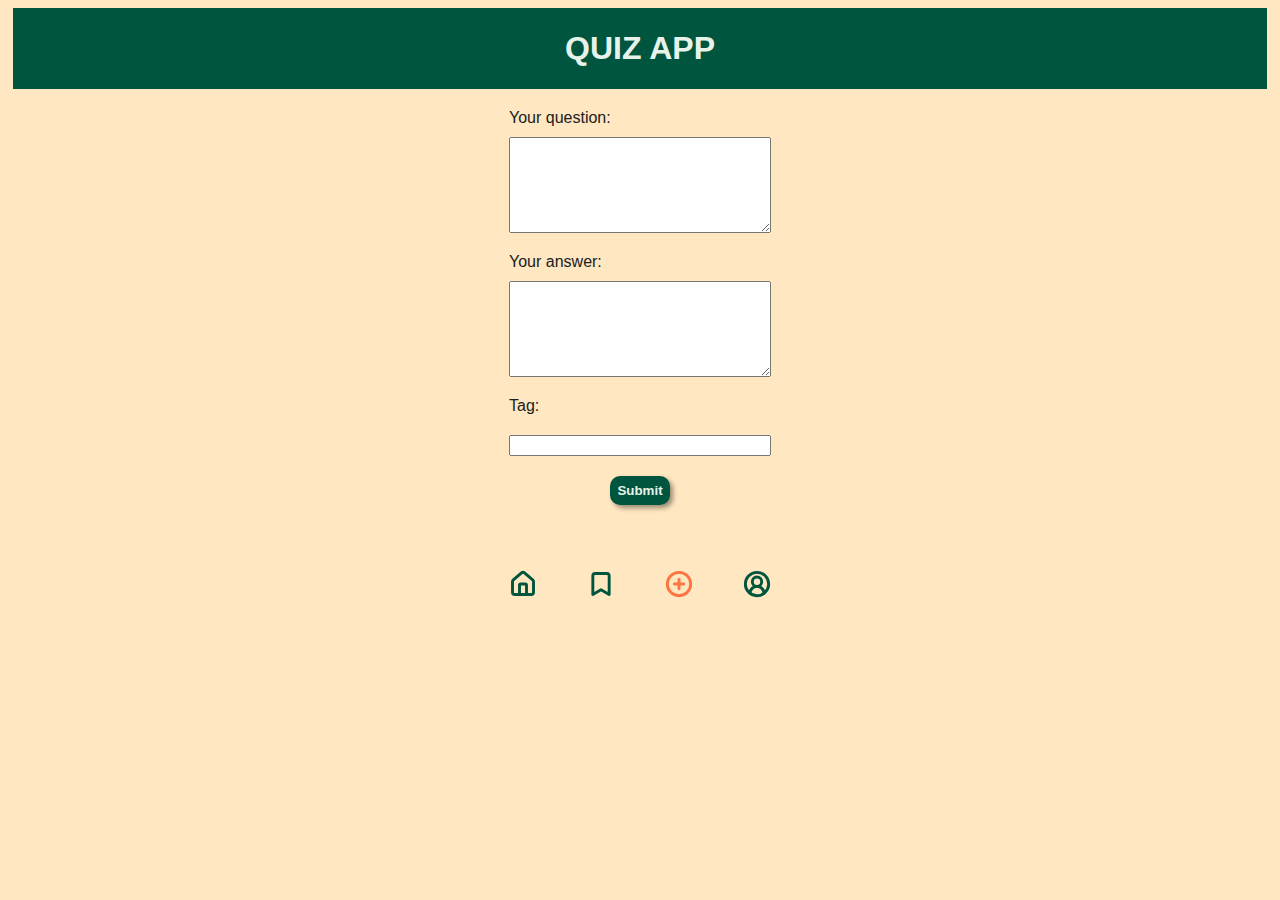
==== add-card.html @ ea4ae25c "add navbar and form" ====
<!DOCTYPE html>
<html lang="en">
  <head>
    <meta charset="UTF-8" />
    <meta name="viewport" content="width=device-width, initial-scale=1.0" />
    <title>Recap-Project-1</title>
    <link rel="stylesheet" href="styles.css" />
  </head>
  <body>
    <header>
      <h1>Quiz App</h1>
    </header>

    <main class="main-content">
      <form data-js="form">
        <label for="question">
          Your question: <textarea rows="6" cols="30"></textarea>
        </label>
        <label for="answer">
          Your answer: <textarea rows="6" cols="30"></textarea>
        </label>
        <label for="tag"> Tag: </label>
        <input type="text" name="tag" id="tag" />
        <button class="button button--submit" type="submit">Submit</button>
      </form>
    </main>

    <footer class="navbar">
      <a href="./index.html">
        <svg
          class="navbar__svg"
          xmlns="http://www.w3.org/2000/svg"
          width="28"
          height="28"
          viewBox="0 0 24 24"
          fill="none"
          stroke="var(--main-color)"
          stroke-width="2.5"
          stroke-linecap="round"
          stroke-linejoin="round"
        >
          <path d="M15 21v-8a1 1 0 0 0-1-1h-4a1 1 0 0 0-1 1v8" />
          <path
            d="M3 10a2 2 0 0 1 .709-1.528l7-5.999a2 2 0 0 1 2.582 0l7 5.999A2 2 0 0 1 21 10v9a2 2 0 0 1-2 2H5a2 2 0 0 1-2-2z"
          />
        </svg>
      </a>
      <a href="./bookmarks.html">
        <svg
          class="navbar__svg"
          xmlns="http://www.w3.org/2000/svg"
          width="28"
          height="28"
          viewBox="0 0 24 24"
          fill="none"
          stroke="var(--main-color)"
          stroke-width="2.5"
          stroke-linecap="round"
          stroke-linejoin="round"
        >
          <path d="m19 21-7-4-7 4V5a2 2 0 0 1 2-2h10a2 2 0 0 1 2 2v16z" />
        </svg>
      </a>
      <a href="./add-card.html">
        <svg
          class="navbar__svg"
          xmlns="http://www.w3.org/2000/svg"
          width="28"
          height="28"
          viewBox="0 0 24 24"
          fill="none"
          stroke="var(--complement-color-1)"
          stroke-width="2.5"
          stroke-linecap="round"
          stroke-linejoin="round"
        >
          <circle cx="12" cy="12" r="10" />
          <path d="M8 12h8" />
          <path d="M12 8v8" />
        </svg>
      </a>
      <a href="./profile.html">
        <svg
          class="navbar__svg"
          xmlns="http://www.w3.org/2000/svg"
          width="28"
          height="28"
          viewBox="0 0 24 24"
          fill="none"
          stroke="var(--main-color)"
          stroke-width="2.5"
          stroke-linecap="round"
          stroke-linejoin="round"
        >
          <path d="M18 20a6 6 0 0 0-12 0" />
          <circle cx="12" cy="10" r="4" />
          <circle cx="12" cy="12" r="10" />
        </svg>
      </a>
    </footer>
    <script src="add-card.js"></script>
  </body>
</html>
---- styles.css ----
@import "./global.css";
@import "./components/navigation.css";
@import "./components/header.css";
@import "./components/card.css";
@import "./components/button.css";
@import "./components/profile.css";
@import "./components/form.css";
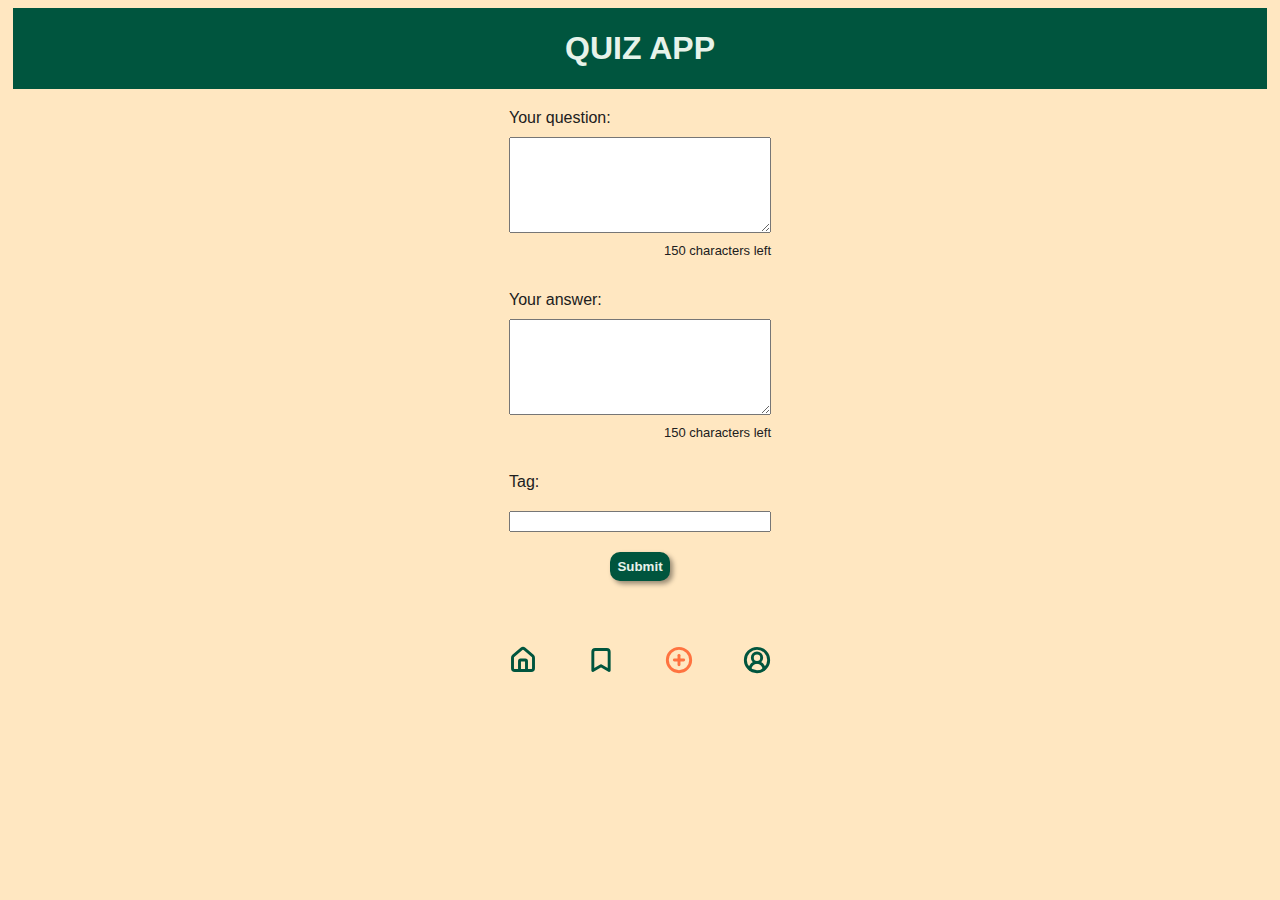
==== commit 35b8799c: "add character count" ====
--- a/add-card.html
+++ b/add-card.html
@@ -12,17 +12,41 @@
     </header>
 
     <main class="main-content">
-      <form data-js="form">
-        <label for="question">
-          Your question: <textarea rows="6" cols="30"></textarea>
-        </label>
-        <label for="answer">
-          Your answer: <textarea rows="6" cols="30"></textarea>
-        </label>
-        <label for="tag"> Tag: </label>
-        <input type="text" name="tag" id="tag" />
-        <button class="button button--submit" type="submit">Submit</button>
-      </form>
+      <div class="profile">
+        <form data-js="form">
+          <label for="question">
+            Your question:
+            <textarea
+              data-js="text-question"
+              maxlength="150"
+              name="question"
+              rows="6"
+              cols="30"
+            ></textarea>
+            <p class="character-count" data-js="character-count-question">
+              150 characters left
+            </p>
+          </label>
+          <label for="answer">
+            Your answer:
+            <textarea
+              data-js="text-answer"
+              maxlength="150"
+              name="answer"
+              rows="6"
+              cols="30"
+            ></textarea>
+            <p class="character-count" data-js="character-count-answer">
+              150 characters left
+            </p>
+          </label>
+          <label for="tag"> Tag: </label>
+          <input type="text" name="tag" id="tag" />
+          <button class="button button--submit" type="submit">Submit</button>
+        </form>
+
+        <div data-js="card-container"></div>
+      </div>
     </main>
 
     <footer class="navbar">
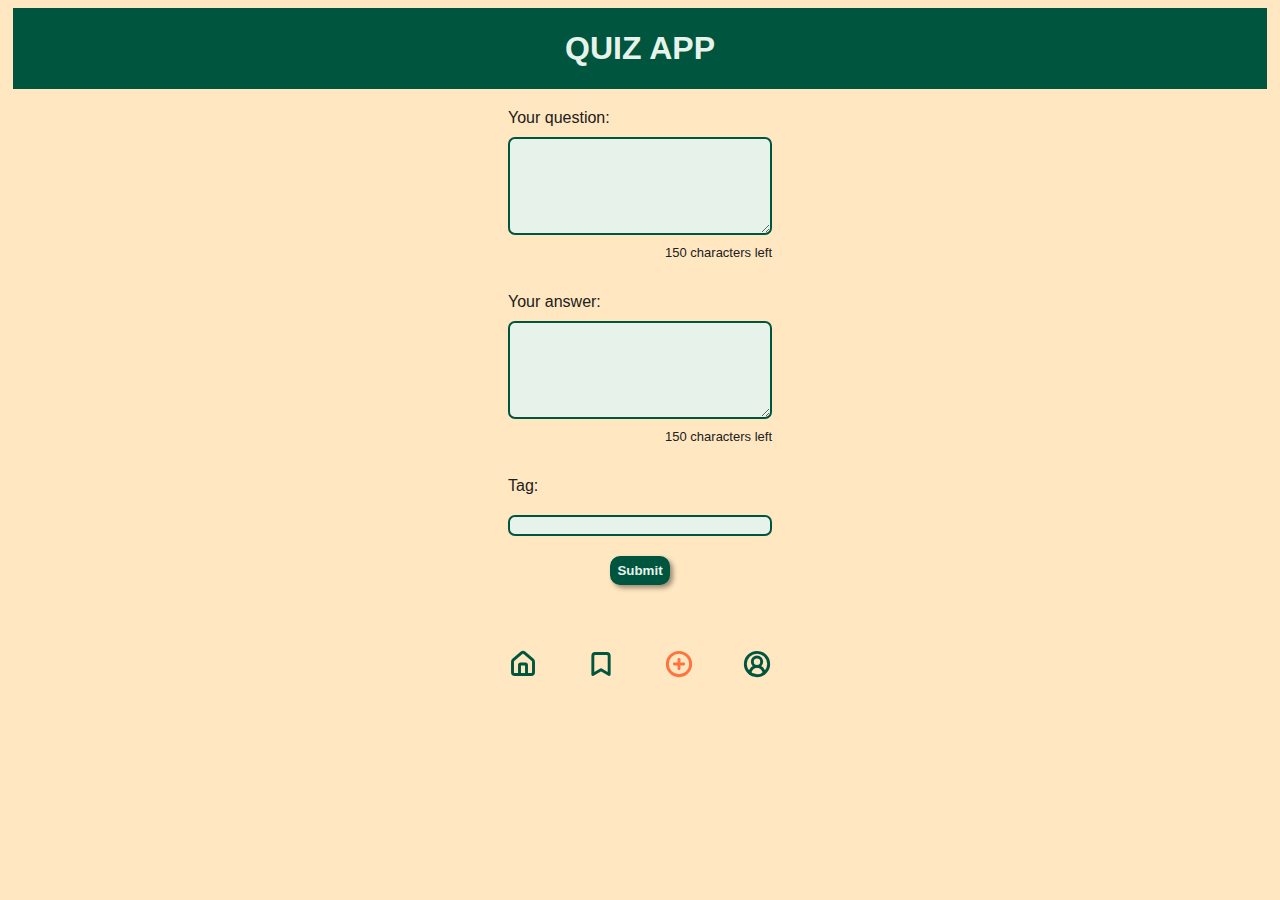
==== commit aa68fa8b: "style input fields" ====
--- a/add-card.html
+++ b/add-card.html
@@ -17,6 +17,7 @@
           <label for="question">
             Your question:
             <textarea
+              class="textfield"
               data-js="text-question"
               maxlength="150"
               name="question"
@@ -30,6 +31,7 @@
           <label for="answer">
             Your answer:
             <textarea
+              class="textfield"
               data-js="text-answer"
               maxlength="150"
               name="answer"
@@ -41,7 +43,7 @@
             </p>
           </label>
           <label for="tag"> Tag: </label>
-          <input type="text" name="tag" id="tag" />
+          <input class="textfield" type="text" name="tag" id="tag" />
           <button class="button button--submit" type="submit">Submit</button>
         </form>
 
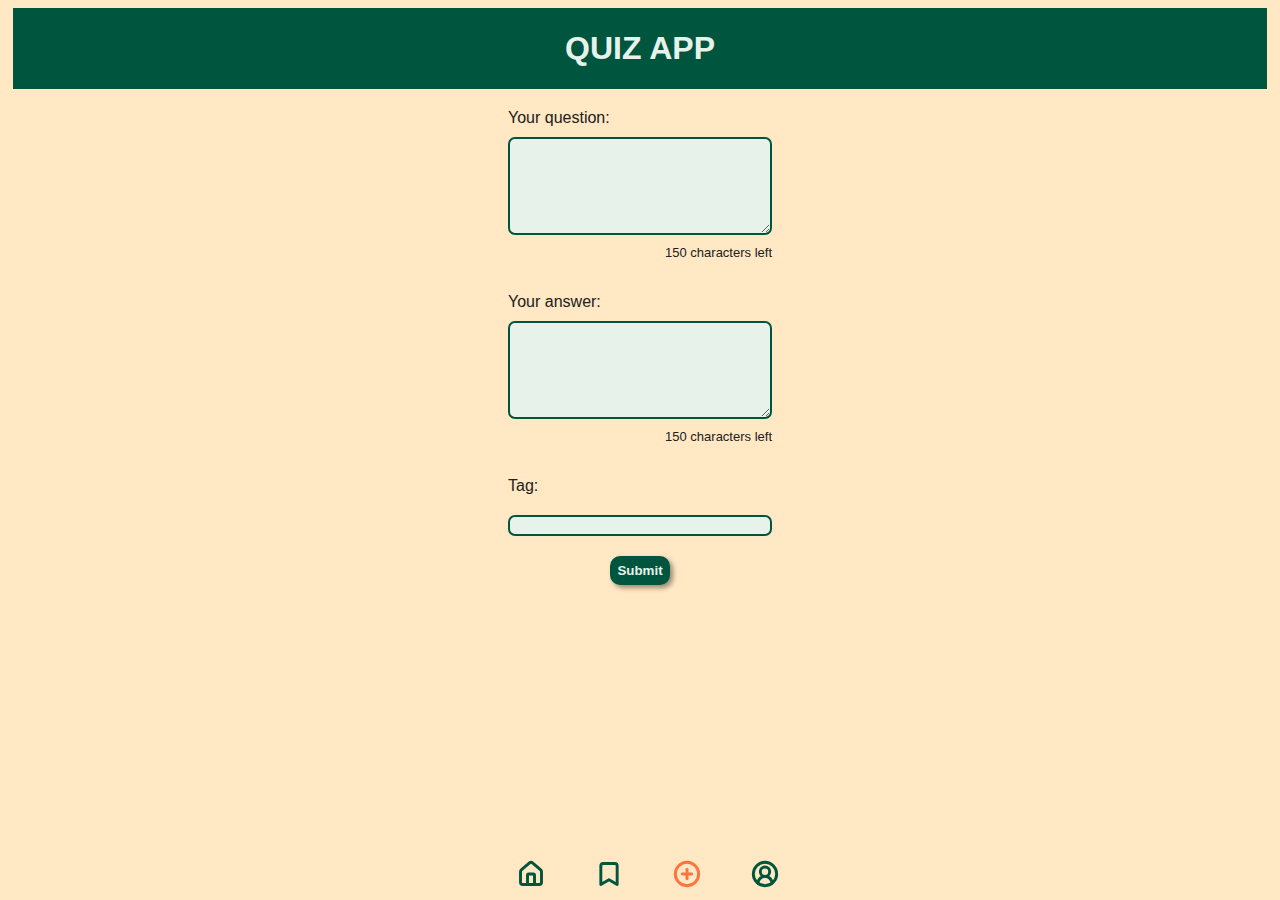
==== commit cee61fff: "fix navbar to bottom" ====
--- a/add-card.html
+++ b/add-card.html
@@ -7,6 +7,7 @@
     <link rel="stylesheet" href="styles.css" />
   </head>
   <body>
+    <script src="js/add-card.js" defer></script>
     <header>
       <h1>Quiz App</h1>
     </header>
@@ -124,6 +125,5 @@
         </svg>
       </a>
     </footer>
-    <script src="add-card.js"></script>
   </body>
 </html>
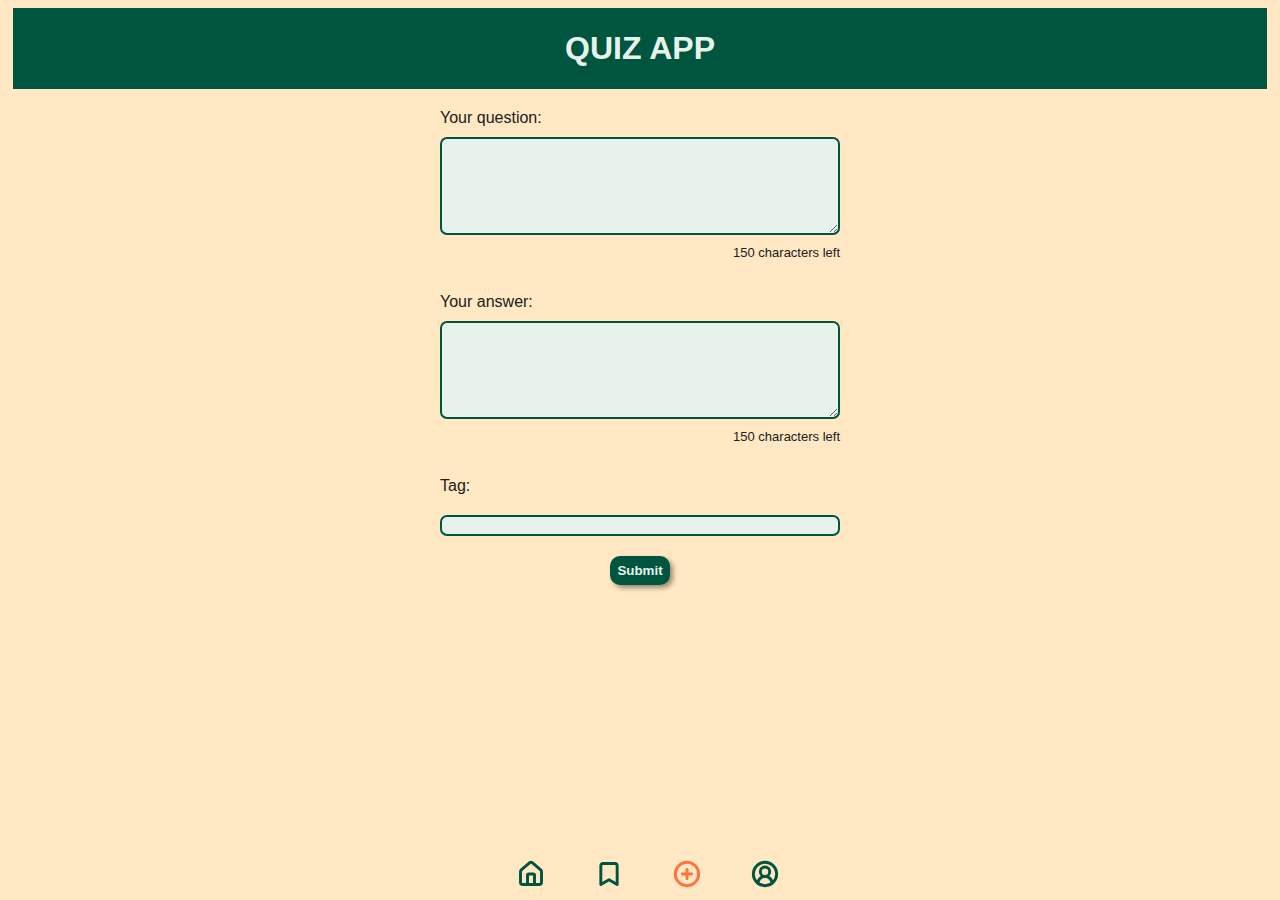
==== commit 24b345e2: "change width of input fields" ====
--- a/add-card.html
+++ b/add-card.html
@@ -13,7 +13,7 @@
     </header>
 
     <main class="main-content">
-      <div class="profile">
+      <div class="new-card">
         <form data-js="form">
           <label for="question">
             Your question:
@@ -48,7 +48,7 @@
           <button class="button button--submit" type="submit">Submit</button>
         </form>
 
-        <div data-js="card-container"></div>
+        <div class="card-container" data-js="card-container"></div>
       </div>
     </main>
 
